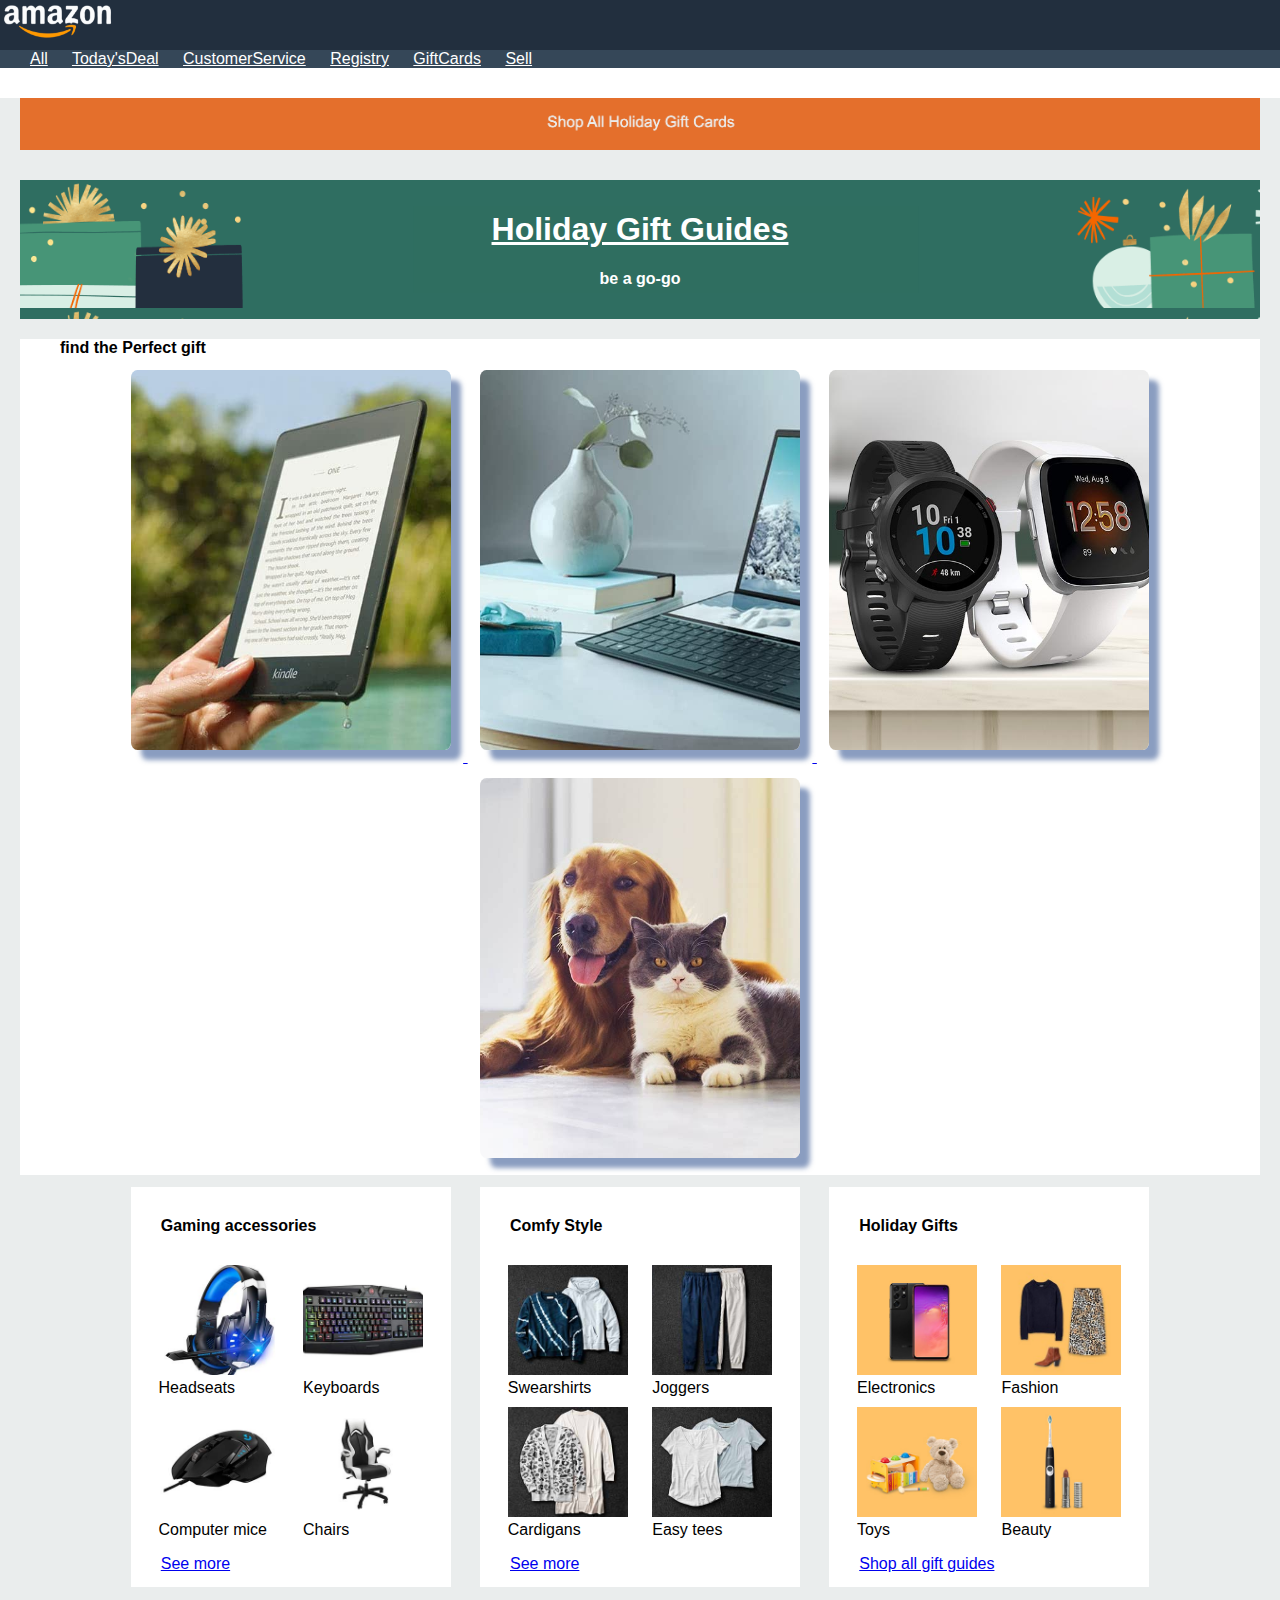
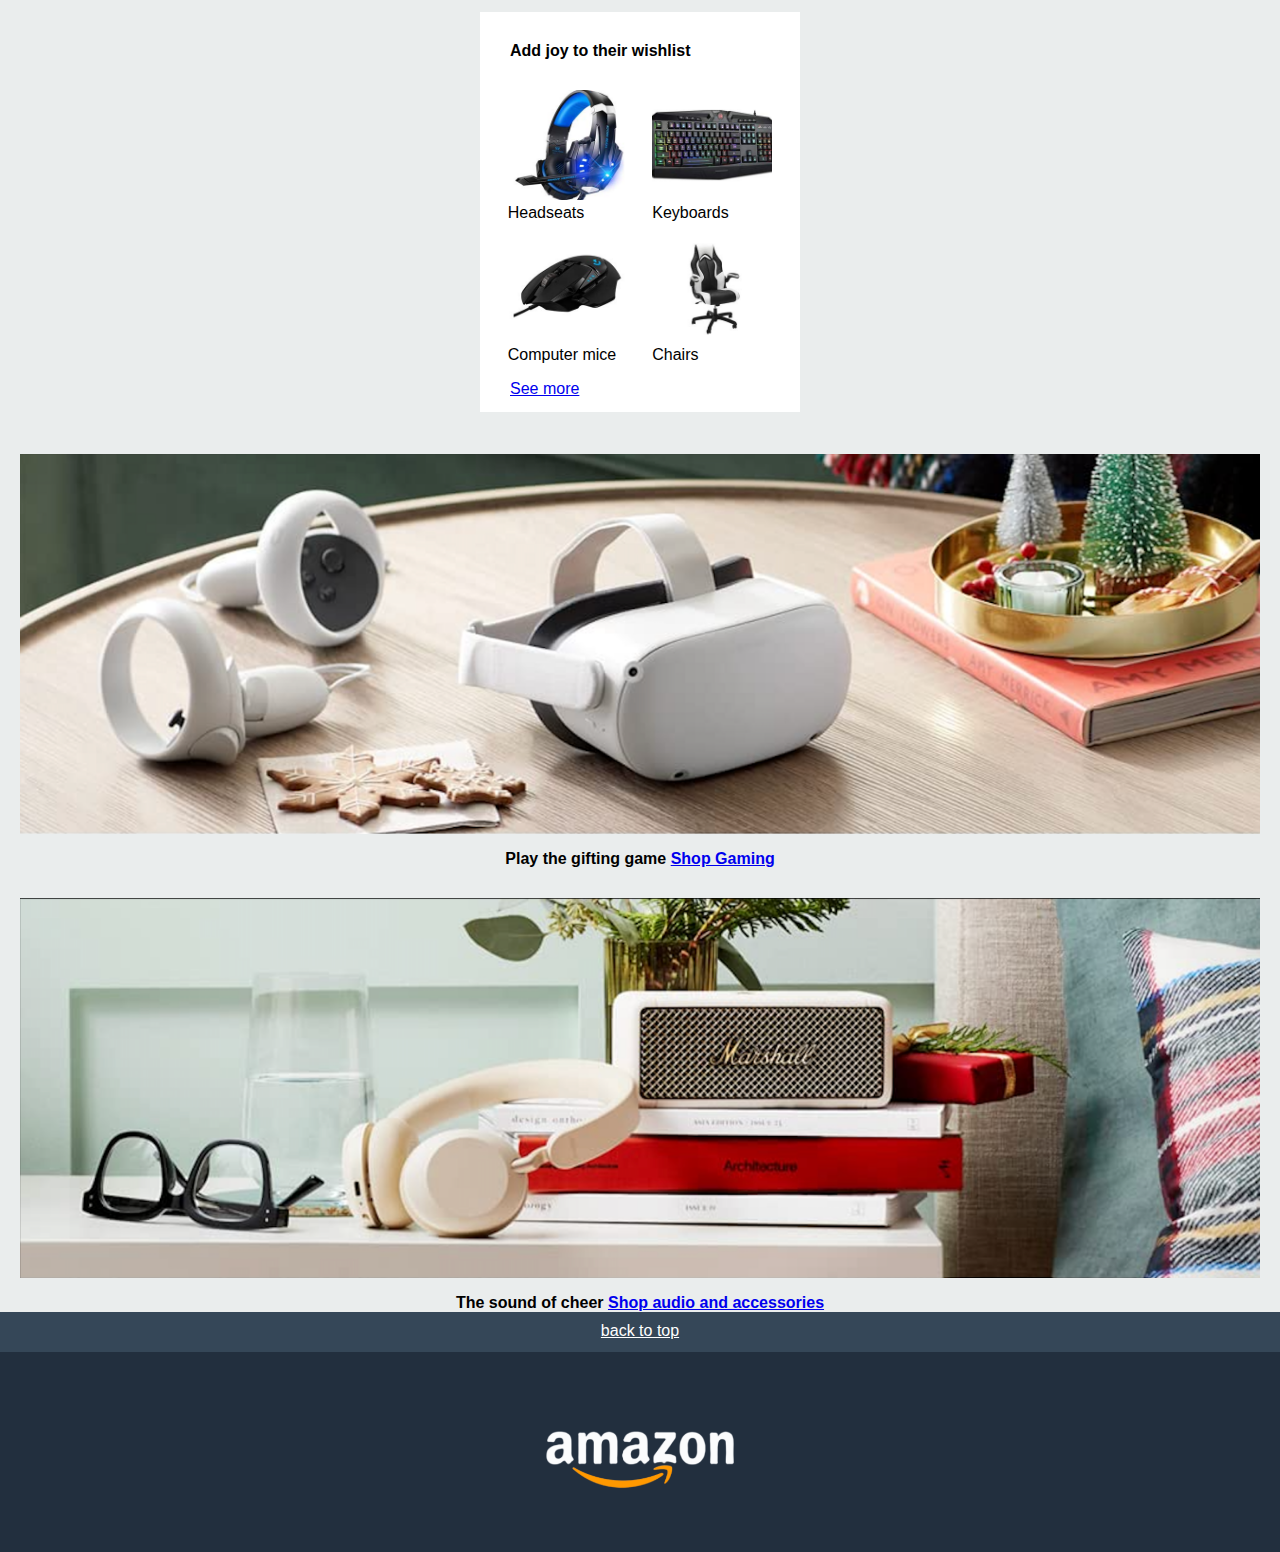
==== D4/index.html @ e43e736c "modifiche del weekend" ====
<!DOCTYPE html>
<html lang="en">
    <head>
        <meta charset="UTF-8">
        <meta http-equiv="X-UA-Compatible" content="IE=edge">
        <meta name="viewport" content="width=device-width, initial-scale=1.0">
        <title>Amazon Gift Guides Clone</title>
        <link rel="stylesheet" href="style.css">
    </head>
<body>      
    <header>
        <div id="top">
            <img id="toplogo" src="assets/logo.png" alt="amazon logo">
        </div>
        <div class="tuttilink"> 
            <a href="#">All</a>  
            <a href="#">Today'sDeal</a>  
            <a href="#">CustomerService</a> 
            <a href="#">Registry</a> 
            <a href="#">GiftCards</a> 
            <a href="#">Sell</a>
        </div>    
    </header>
    <main>
        <div class="divshopbanner">
            <a  href="#"><img class="shopbanner" src="assets/shopholiday.png" alt="shopholiday"></a>
        </div>
        <div class="shopguide">
            <h1><a href="#"> Holiday Gift Guides</a></h1>
            <h4> be a go-go</h4>
        </div>
        <div class="giftbox">
            <p class="find play">find the Perfect gift</p>
            <a href="#">
                <img src="assets/tablet.jpg" alt="tablet" class="quadro">
            </a>
            <a href="#">
                <img src="assets/tavolinobianco.jpg" alt="desktop" class="quadro">
            </a>
            <a href="#">
                <img src="assets/smartwatch.jpg" alt="smartwatch" class="quadro">
            </a>
            <a href="#">
                <img src="assets/canegatto.jpg" alt="animali" class="quadro"> 
            </a>
        </div>

<!-- GAMING ACCESSORIES-->

        <div class="quadro2">
            <p class="play titleminiq2">Gaming accessories</p>
            <div class="imgminicontainer">
                <a href="">
                    <img class="imgmini" src="assets/cuffie.jpg" alt="gaming headset">
                </a>
                <p class="leftzero">Headseats</p>
            </div>
            <div class="imgminicontainer">
                <a href="">
                    <img class="imgmini" src="assets/keyb.jpg" alt="gaming keyboard">
                </a>
                <p class="leftzero">Keyboards</p>
            </div>
            <div class="imgminicontainer">
                <a href="">
                    <img class="imgmini" src="assets/mouse.jpg" alt="gaming mice">
                </a>
                <p class="leftzero">Computer mice</p>
            </div>
            <div class="imgminicontainer">
                <a href="">
                    <img class="imgmini" src="assets/sedia.jpg" alt="gaming chair">
                </a>
                <p class="leftzero">Chairs</p>
            </div>
            <p class="seemore"><a  href="#">See more</a></p>
        </div>

<!--COMFY STYLE-->

        <div class="quadro2">
            <p class="play titleminiq2">Comfy Style</p>
            <div class="imgminicontainer">
                <a href="">
                    <img class="imgmini" src="assets/felpe.jpg" alt="gaming headset">
                </a>
                <p class="leftzero">Swearshirts</p>
            </div>
            <div class="imgminicontainer">
                <a href="">
                    <img class="imgmini" src="assets/pantaloni.jpg" alt="gaming keyboard">
                </a>
                <p class="leftzero">Joggers</p>
            </div>
            <div class="imgminicontainer">
                <a href="">
                    <img class="imgmini" src="assets/maglie.jpg" alt="gaming mice">
                </a>
                <p class="leftzero">Cardigans</p>
            </div>
            <div class="imgminicontainer">
                <a href="">
                    <img class="imgmini" src="assets/magliette.jpg" alt="gaming chair">
                </a>
                <p class="leftzero">Easy tees</p>
            </div>
            <p class="seemore"><a  href="#">See more</a></p>
        </div>

<!--HOLIDAY GIFTS-->

        <div class="quadro2">
            <p class="play titleminiq2">Holiday Gifts</p>
            <div class="imgminicontainer">
                <a href="">
                    <img class="imgmini" src="assets/smartphone.jpg" alt="gaming headset">
                </a>
                <p class="leftzero">Electronics</p>
            </div>
            <div class="imgminicontainer">
                <a href="">
                    <img class="imgmini" src="assets/vestiti.jpg" alt="gaming keyboard">
                </a>
                <p class="leftzero">Fashion</p>
            </div>
            <div class="imgminicontainer">
                <a href="">
                    <img class="imgmini" src="assets/orsetto.jpg" alt="gaming mice">
                </a>
                <p class="leftzero">Toys</p>
            </div>
            <div class="imgminicontainer">
                <a href="">
                    <img class="imgmini" src="assets/cura.jpg" alt="gaming chair">
                </a>
                <p class="leftzero">Beauty</p>
            </div>
            <p class="seemore"><a  href="#">Shop all gift guides</a></p>
        </div>

<!--ADD JOY TO THEIR WISHLIST-->

        <div class="quadro2">
            <p class="play titleminiq2">Add joy to their wishlist</p>
            <div class="imgminicontainer">
                <a href="">
                    <img class="imgmini" src="assets/cuffie.jpg" alt="gaming headset">
                </a>
                <p class="leftzero">Headseats</p>
            </div>
            <div class="imgminicontainer">
                <a href="">
                    <img class="imgmini" src="assets/keyb.jpg" alt="gaming keyboard">
                </a>
                <p class="leftzero">Keyboards</p>
            </div>
            <div class="imgminicontainer">
                <a href="">
                    <img class="imgmini" src="assets/mouse.jpg" alt="gaming mice">
                </a>
                <p class="leftzero">Computer mice</p>
            </div>
            <div class="imgminicontainer">
                <a href="">
                    <img class="imgmini" src="assets/sedia.jpg" alt="gaming chair">
                </a>
                <p class="leftzero">Chairs</p>
            </div>
            <p class="seemore"><a  href="#">See more</a></p>  
        </div>

        <div id="oculus">
        </div> 
        
        <p class="play">Play the gifting game <a href="#">Shop Gaming</a></p>

        <div id="marshall">
        </div>

        <p class="play"> The sound of cheer <a href="#">Shop audio and accessories</a></p>
    </main>
    <footer>
        <div id="greybottom">
            <p class="centro"><a href="#">back to top</a></p>
        </div>
        <div id="end">
            <img id="bottomlogo" src="assets/logo.png" alt="logo">
        </div>
    </footer>

</body>
</html>
---- D4/style.css ----
body {
   font-family: Arial, Helvetica, sans-serif;
   margin: auto;
   width: 100%;
      
}

#top {
    background-color: #222f3e;
    height: 50px;
    padding: 0;
    margin: 0;
}

#toplogo {
    height: 40px;
}

.tuttilink {
    background-color: #354758;
    word-spacing: 20px;   
    margin-top: 0;
    padding-left: 30px;    
}

main {
    background-color: #eaeded;
    padding-left: 20px;
    padding-right: 20px;
    text-align: center;
}

.shopbanner {
    height: 3em;
   
}

.tuttilink a:-webkit-any-link {
    color: white;
}

.shopguide a:-webkit-any-link {
    color: white;
}


.divshopbanner {
    width: 100%;
    background-color: #e46f2c;
    margin-top: 30px;
    margin-bottom: 30px;

}

.shopguide {
    background-image: url(assets/bgtopregali.png);
    color: white;
    padding-top: 10px;
    padding-bottom: 10px;
    margin-top: 0;
    margin-bottom: 20px;
    text-align: center center;
    height: 120%;
}

.giftbox{
    background-color: white;
    margin:0;
    padding: 0;
}

.find{
    margin-left: 40px;
    margin-top: 5px;
    text-align: left;
}

.quadro {
    margin:1%;
    width: 320px;
    height: 380px;
    border-radius: 2%; 
    display: inline-block;
    object-fit: cover;
    box-shadow:rgba(34, 70, 136, 0.53) 10px 10px 5px;
}

.quadro2 {
    margin:1%;
    width: 320px;
    height: 400px;
    display: inline-block;
    background-color: white;
}

.titleminiq2{
    margin: 30px;
    text-align: left;
    padding-bottom: 20px;
}

.imgminicontainer{
    position: relative;
    text-align: center;
    display: inline-block;
    width: 120px;
    height: 120px;
    padding: 10px;
}

.imgmini{
    object-fit: cover;
    width: 120px;
    height: 110px;
}

.leftzero{
    text-align: left;
    margin: 0;
}

.seemore{
    text-align: left;
    margin-bottom: 20px;
    padding-left: 30px;
}



#oculus{
   text-align: center;
    width: 100%;
    height: 380px;
    background-image: url(assets/oculus.png);
    background-position: center center; 
    background-size: cover; 
    margin-top: 30px;
    margin-left: 0;
}

.play{
    font-weight: bolder;
    font-size: 18;
    margin-bottom: 0px;
}

#marshall{
    text-align: center;
    width: 100%;
    height: 380px;
    background-image: url(assets/marshall.png);
    background-position: center center; 
    background-size: cover; 
    margin-top: 30px;
    margin-left: 0;
    
}

 #greybottom {
    background-color: #354758;
    width: 100%;
    height: 40px;
    margin-top: 0;
}

footer{
    margin: 0;
    text-align: center;
}

#greybottom a:-webkit-any-link {
    color: white;
}

.centro{
    text-align: center;
    padding-top: 10px;
    margin-top: 0;
}

#bottomlogo{
    padding-top: 70px;
    height: 70px;
}

#end {
    width: auto;
    height: 200px;
    background-color: #222f3e;
}
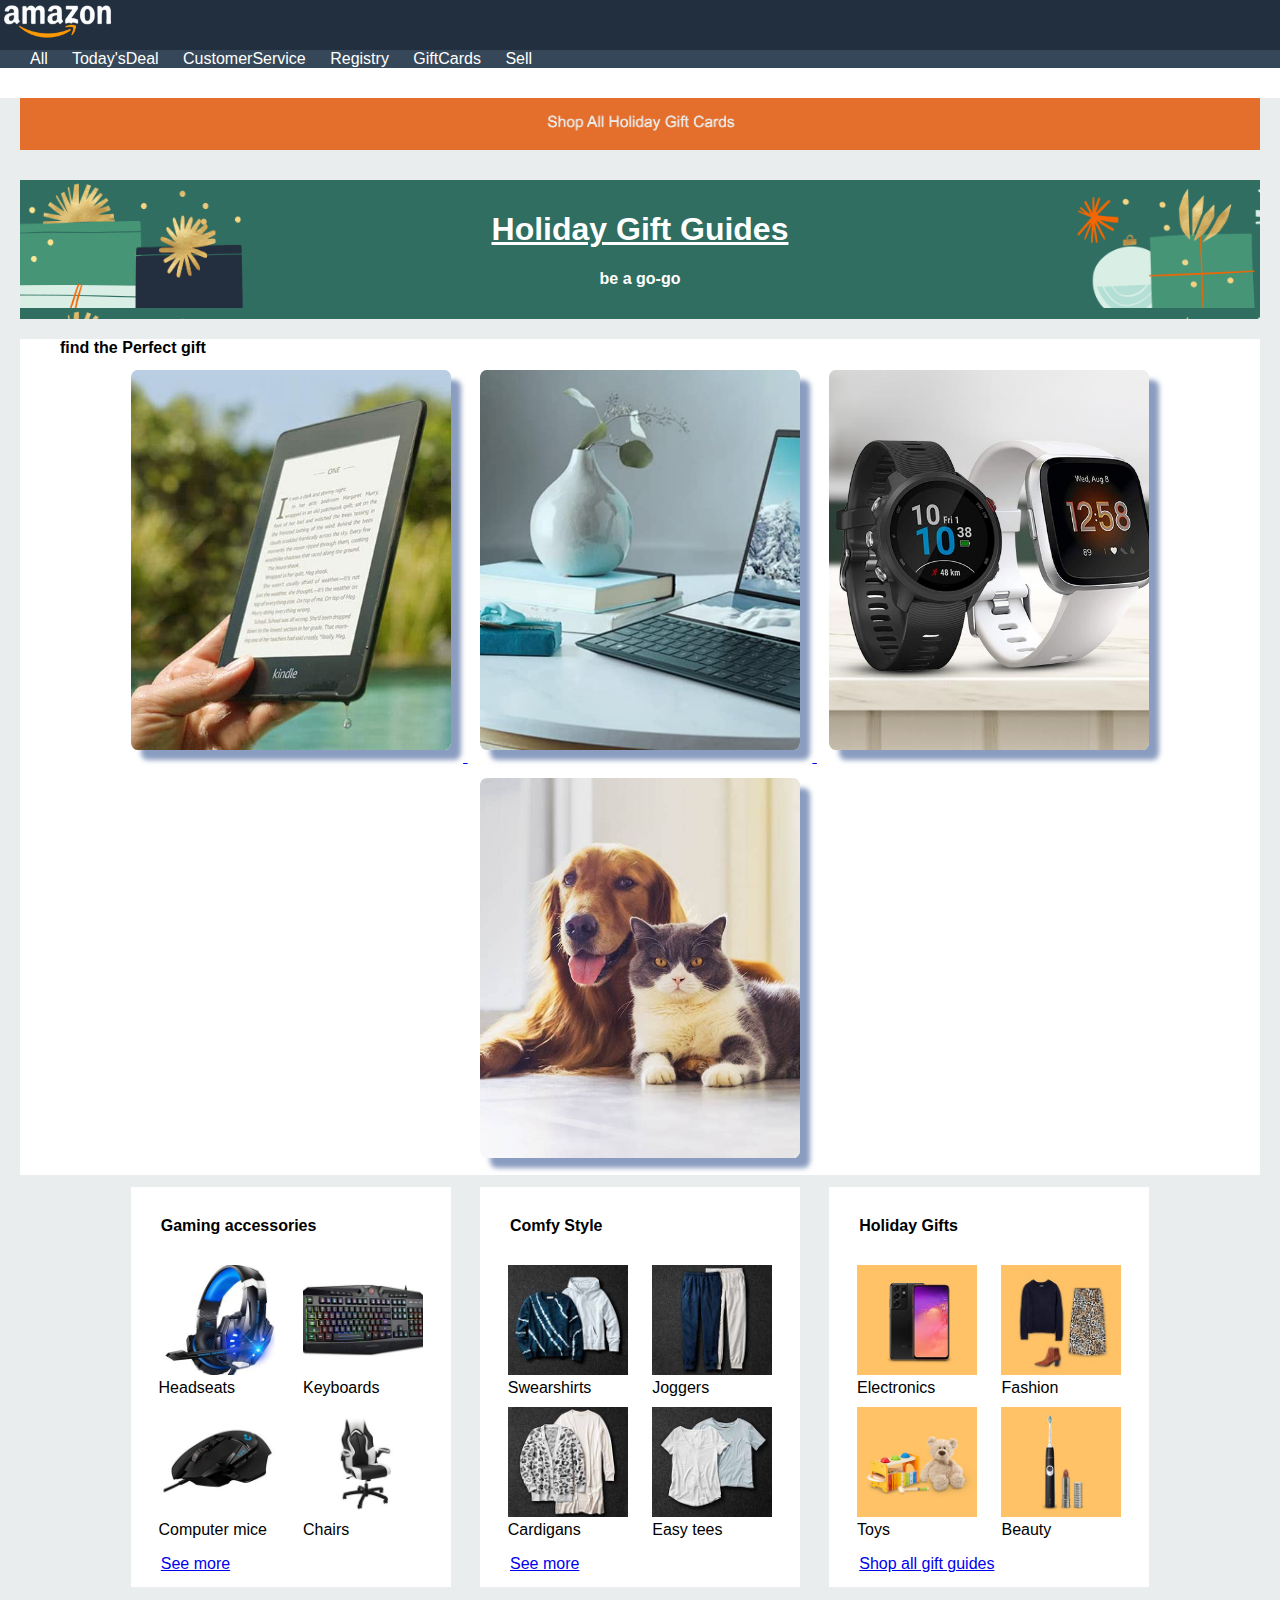
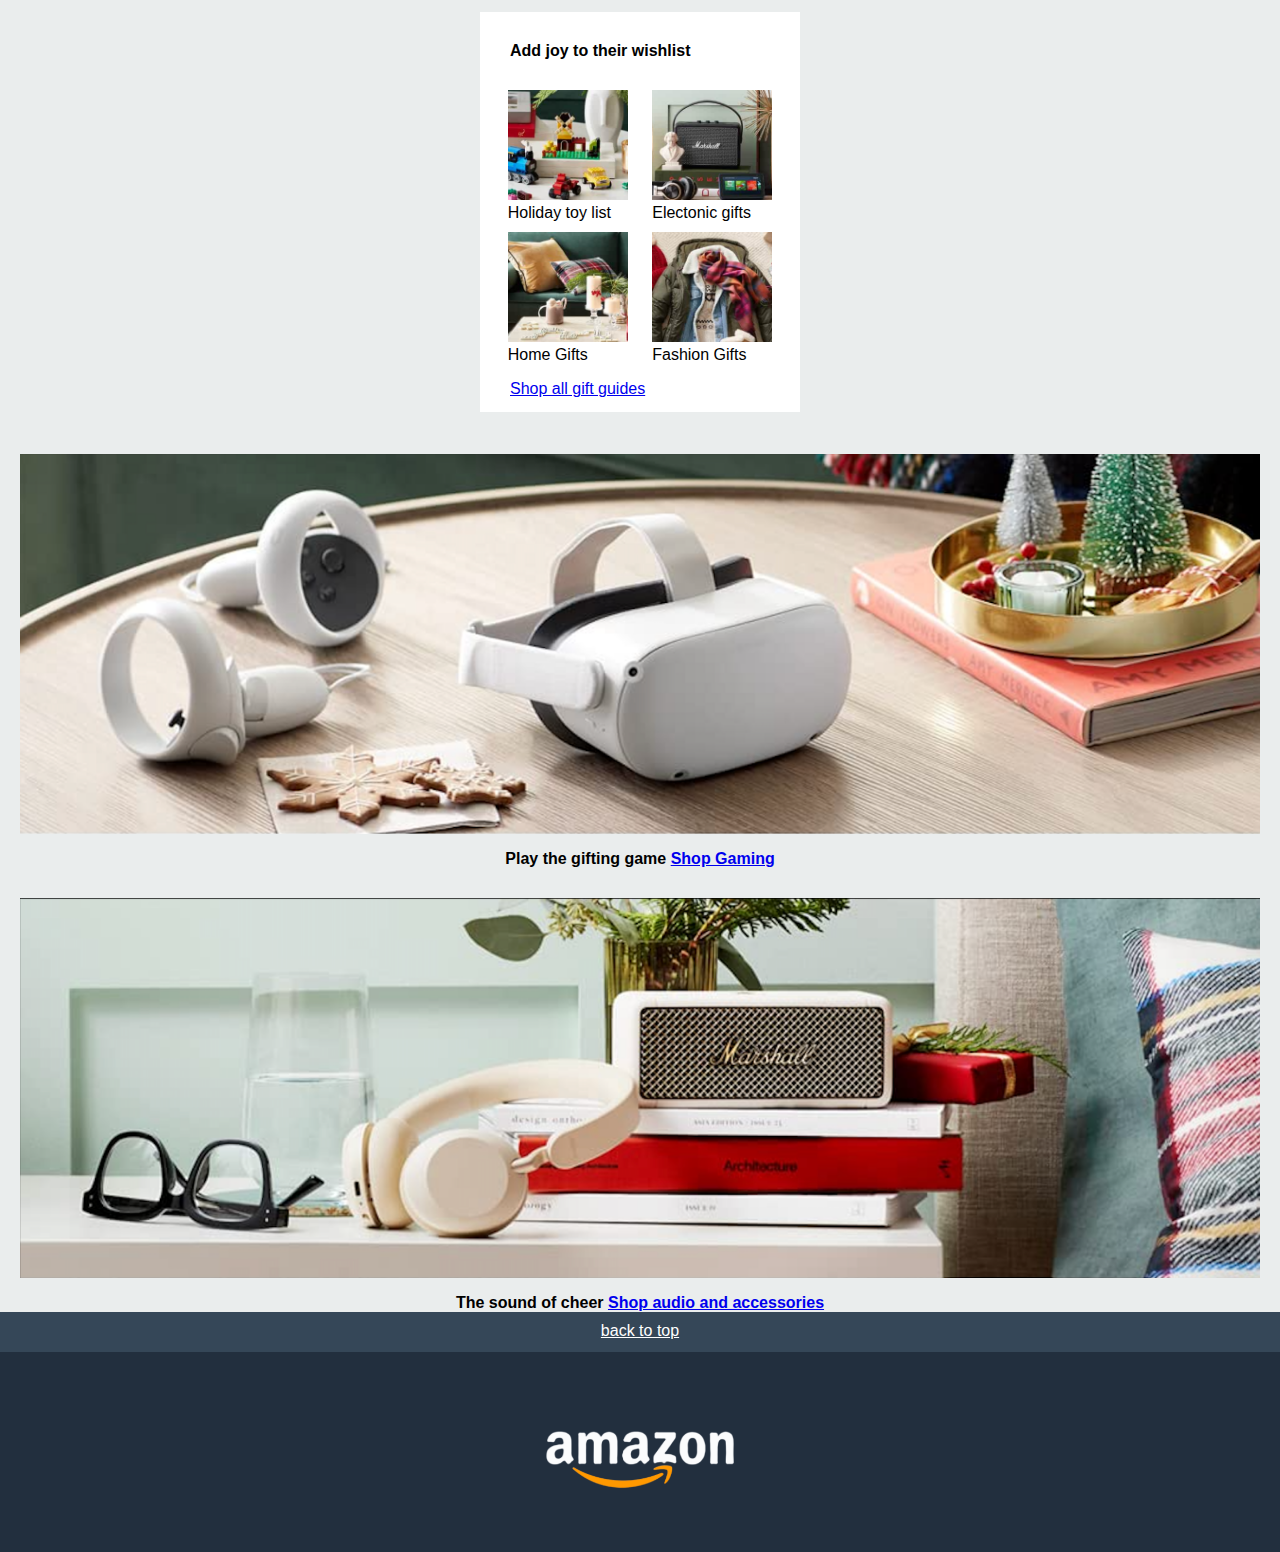
==== commit c73f82db: "Finale,con piu tempo avrei migliorato allineamento" ====
--- a/D4/index.html
+++ b/D4/index.html
@@ -144,29 +144,29 @@
             <p class="play titleminiq2">Add joy to their wishlist</p>
             <div class="imgminicontainer">
                 <a href="">
-                    <img class="imgmini" src="assets/cuffie.jpg" alt="gaming headset">
+                    <img class="imgmini" src="assets/giochi.jpg" alt="gaming headset">
                 </a>
-                <p class="leftzero">Headseats</p>
+                <p class="leftzero">Holiday toy list</p>
             </div>
             <div class="imgminicontainer">
                 <a href="">
-                    <img class="imgmini" src="assets/keyb.jpg" alt="gaming keyboard">
+                    <img class="imgmini" src="assets/decor.jpg" alt="gaming keyboard">
                 </a>
-                <p class="leftzero">Keyboards</p>
+                <p class="leftzero">Electonic gifts</p>
             </div>
             <div class="imgminicontainer">
                 <a href="">
-                    <img class="imgmini" src="assets/mouse.jpg" alt="gaming mice">
+                    <img class="imgmini" src="assets/sofa.jpg" alt="gaming mice">
                 </a>
-                <p class="leftzero">Computer mice</p>
+                <p class="leftzero">Home Gifts</p>
             </div>
             <div class="imgminicontainer">
                 <a href="">
-                    <img class="imgmini" src="assets/sedia.jpg" alt="gaming chair">
+                    <img class="imgmini" src="assets/giubba.jpg" alt="gaming chair">
                 </a>
-                <p class="leftzero">Chairs</p>
+                <p class="leftzero">Fashion Gifts</p>
             </div>
-            <p class="seemore"><a  href="#">See more</a></p>  
+            <p class="seemore"><a  href="#">Shop all gift guides</a></p>  
         </div>
 
         <div id="oculus">
--- a/D4/style.css
+++ b/D4/style.css
@@ -37,6 +37,7 @@
 
 .tuttilink a:-webkit-any-link {
     color: white;
+    text-decoration: none;
 }
 
 .shopguide a:-webkit-any-link {
